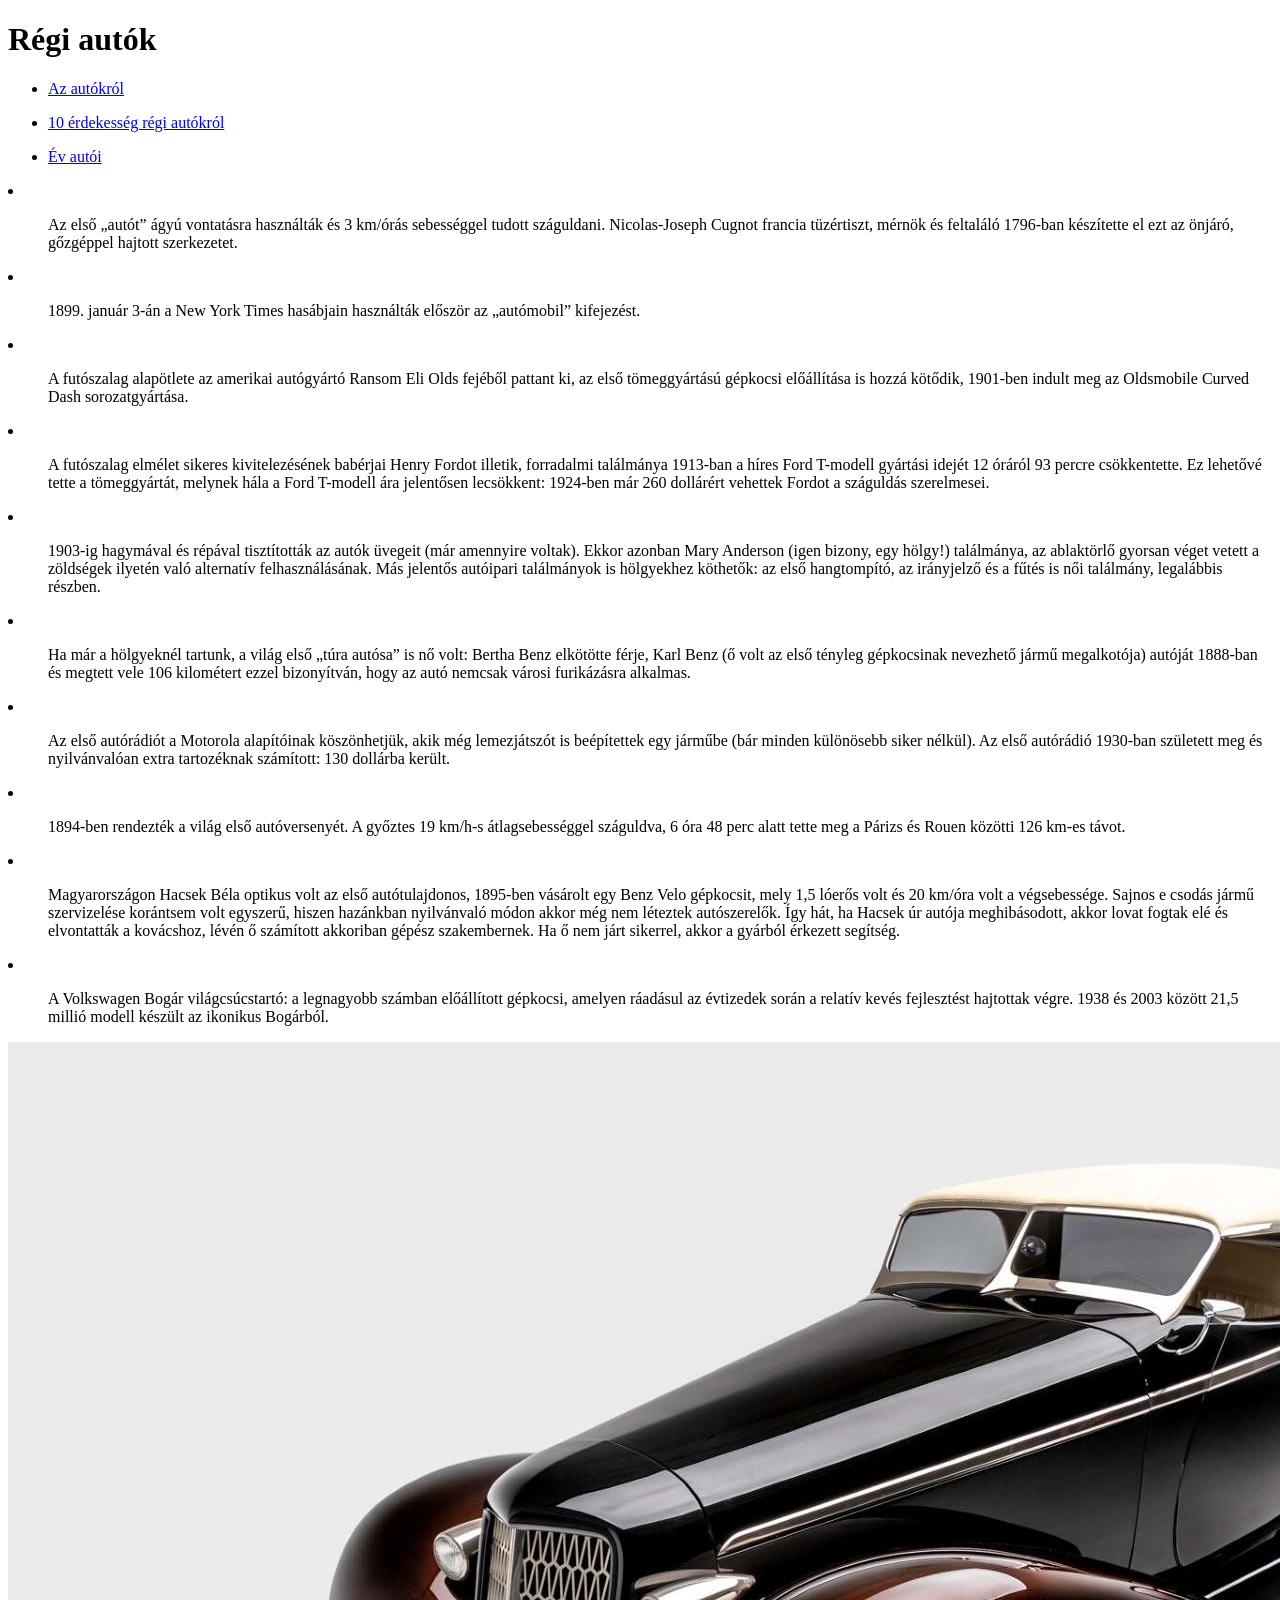
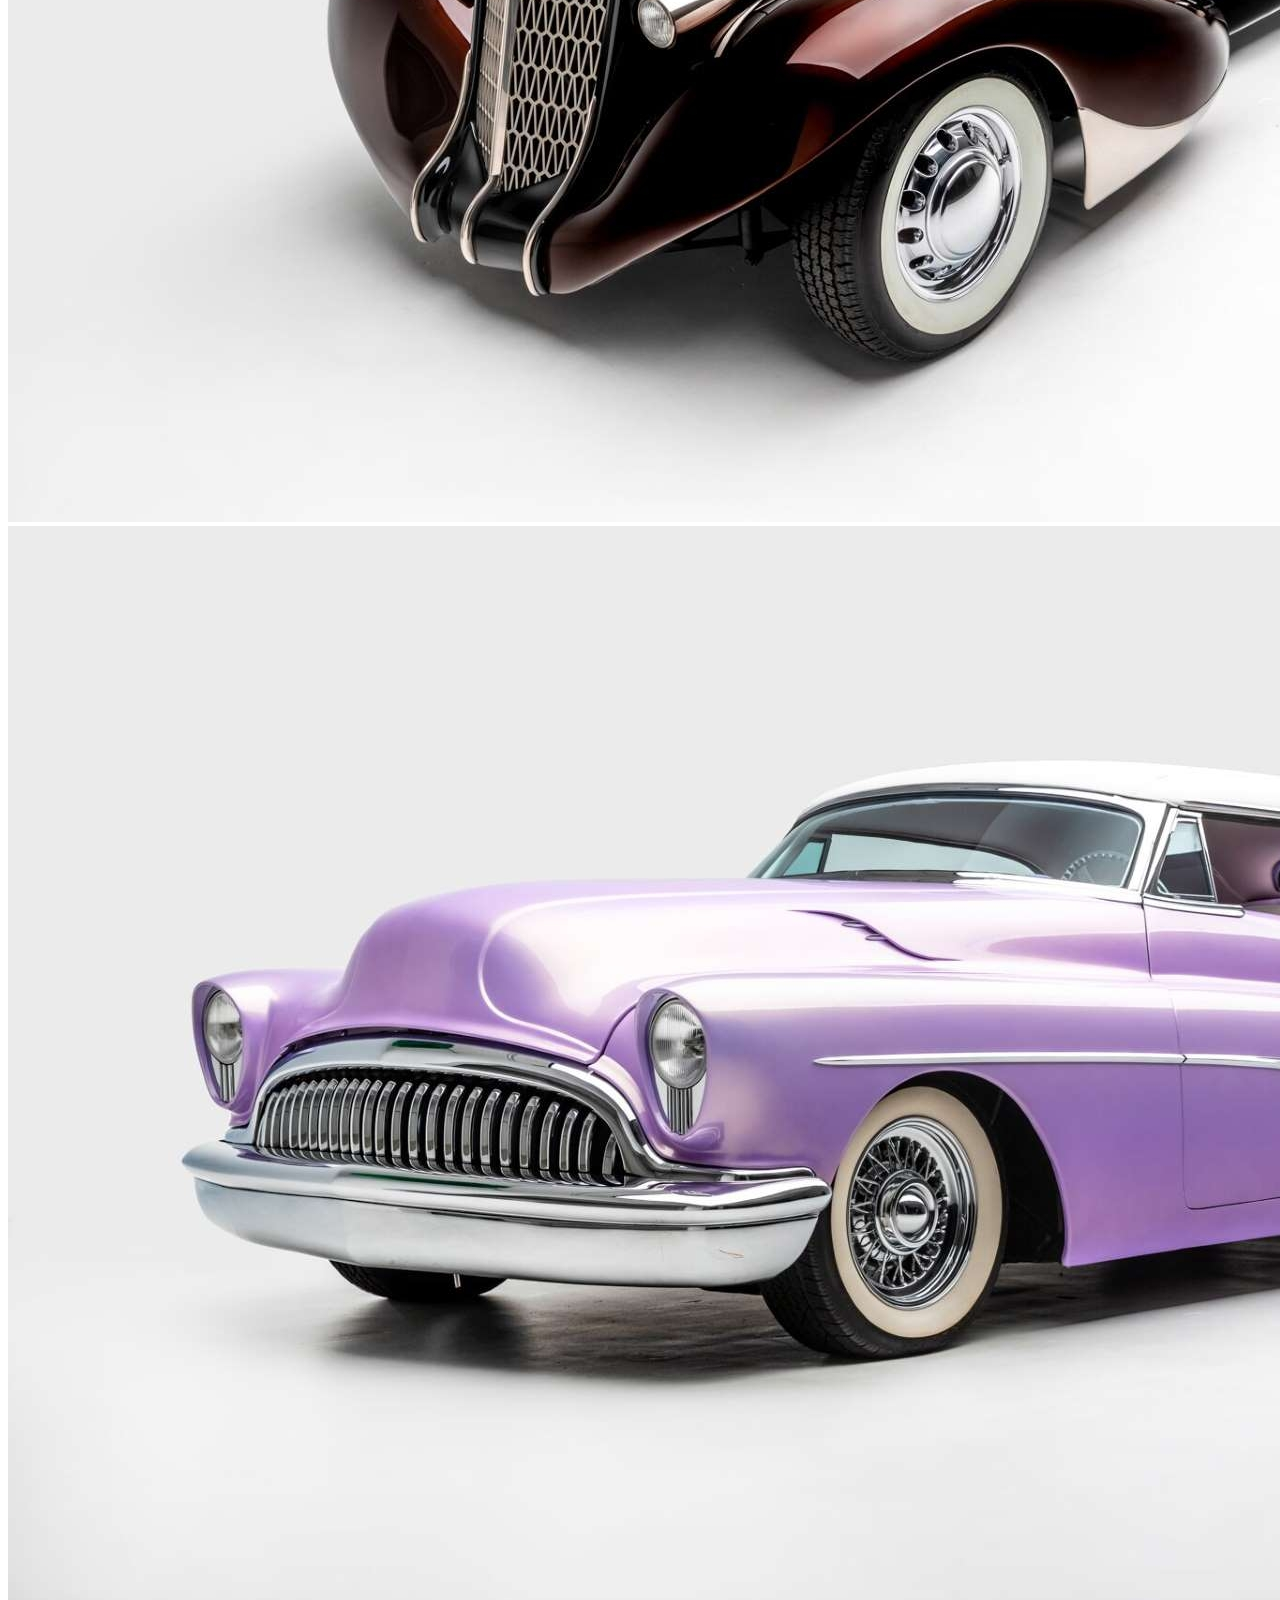
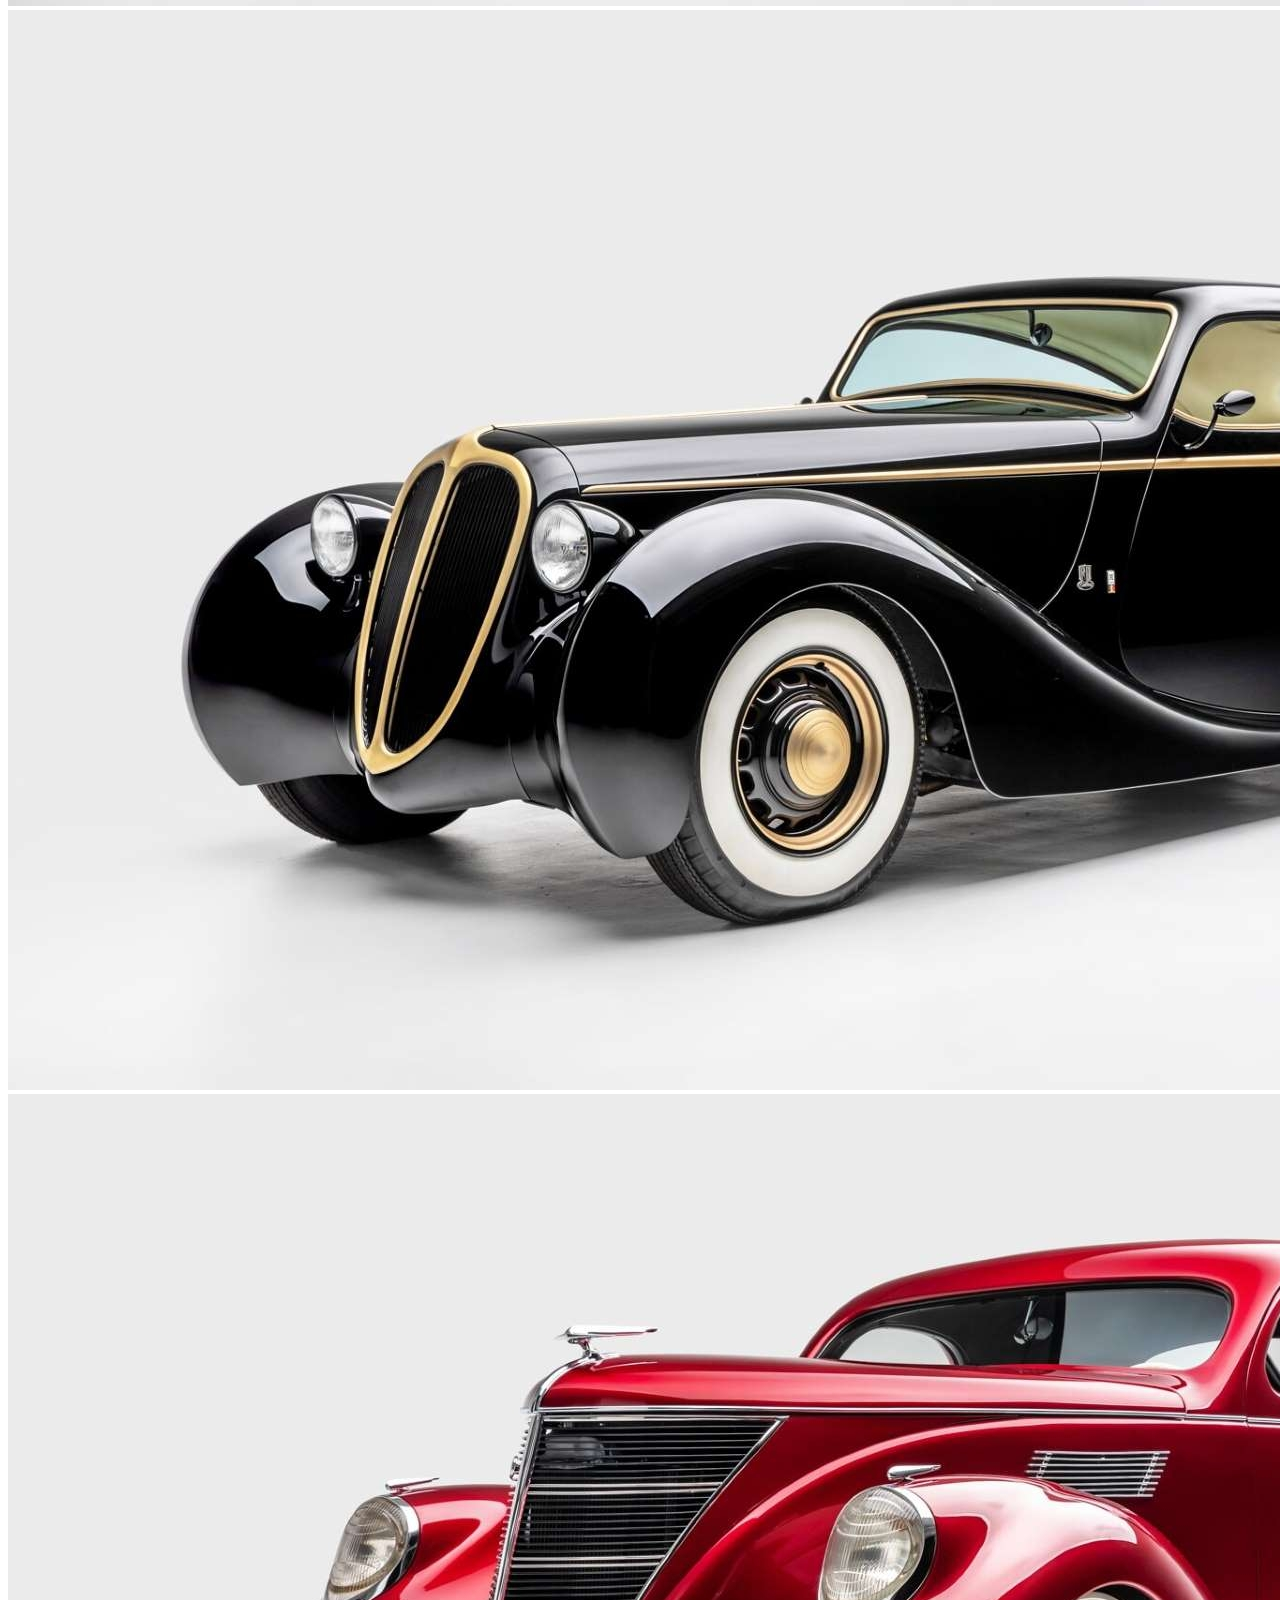
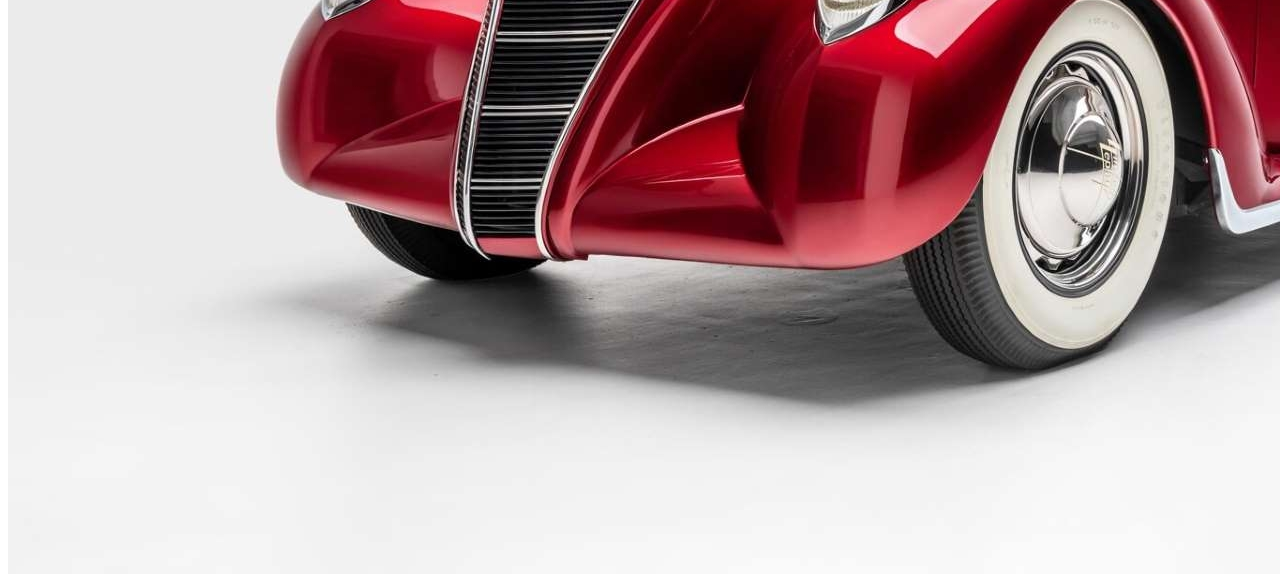
==== erd.html @ 39e960f4 "html kesz" ====
<!DOCTYPE html>
<html lang="en">
  <head>
    <meta charset="UTF-8" />
    <meta name="viewport" content="width=device-width, initial-scale=1.0" />
    <title>Abdali Raul</title>
  </head>
  <body>
    <main>
      <header>
        <h1>Régi autók</h1>
      </header>

      <nav>
        <ul>
          <li><a href="index.html">Az autókról</a></li>
        </ul>
        <ul>
          <li><a href="erd.html">10 érdekesség régi autókról</a></li>
        </ul>
        <ul>
          <li><a href="#">Év autói</a></li>
        </ul>
      </nav>
      <article>
        <li>
          <ul>
            <p>
              Az első „autót” ágyú vontatásra használták és 3 km/órás
              sebességgel tudott száguldani. Nicolas-Joseph Cugnot francia
              tüzértiszt, mérnök és feltaláló 1796-ban készítette el ezt az
              önjáró, gőzgéppel hajtott szerkezetet.
            </p>
          </ul>
        </li>
        <li>
          <ul>
            <p>
              1899. január 3-án a New York Times hasábjain használták először az
              „autómobil” kifejezést.
            </p>
          </ul>
        </li>
        <li>
          <ul>
            <p>
              A futószalag alapötlete az amerikai autógyártó Ransom Eli Olds
              fejéből pattant ki, az első tömeggyártású gépkocsi előállítása is
              hozzá kötődik, 1901-ben indult meg az Oldsmobile Curved Dash
              sorozatgyártása.
            </p>
          </ul>
        </li>
        <li>
          <ul>
            <p>
              A futószalag elmélet sikeres kivitelezésének babérjai Henry Fordot
              illetik, forradalmi találmánya 1913-ban a híres Ford T-modell
              gyártási idejét 12 óráról 93 percre csökkentette. Ez lehetővé
              tette a tömeggyártát, melynek hála a Ford T-modell ára jelentősen
              lecsökkent: 1924-ben már 260 dollárért vehettek Fordot a száguldás
              szerelmesei.
            </p>
          </ul>
        </li>
        <li>
          <ul>
            <p>
              1903-ig hagymával és répával tisztították az autók üvegeit (már
              amennyire voltak). Ekkor azonban Mary Anderson (igen bizony, egy
              hölgy!) találmánya, az ablaktörlő gyorsan véget vetett a zöldségek
              ilyetén való alternatív felhasználásának. Más jelentős autóipari
              találmányok is hölgyekhez köthetők: az első hangtompító, az
              irányjelző és a fűtés is női találmány, legalábbis részben.
            </p>
          </ul>
        </li>
        <li>
          <ul>
            <p>
              Ha már a hölgyeknél tartunk, a világ első „túra autósa” is nő
              volt: Bertha Benz elkötötte férje, Karl Benz (ő volt az első
              tényleg gépkocsinak nevezhető jármű megalkotója) autóját 1888-ban
              és megtett vele 106 kilométert ezzel bizonyítván, hogy az autó
              nemcsak városi furikázásra alkalmas.
            </p>
          </ul>
        </li>
        <li>
          <ul>
            <p>
              Az első autórádiót a Motorola alapítóinak köszönhetjük, akik még
              lemezjátszót is beépítettek egy járműbe (bár minden különösebb
              siker nélkül). Az első autórádió 1930-ban született meg és
              nyilvánvalóan extra tartozéknak számított: 130 dollárba került.
            </p>
          </ul>
        </li>
        <li>
          <ul>
            <p>
              1894-ben rendezték a világ első autóversenyét. A győztes 19 km/h-s
              átlagsebességgel száguldva, 6 óra 48 perc alatt tette meg a Párizs
              és Rouen közötti 126 km-es távot.
            </p>
          </ul>
        </li>
        <li>
          <ul>
            <p>
              Magyarországon Hacsek Béla optikus volt az első autótulajdonos,
              1895-ben vásárolt egy Benz Velo gépkocsit, mely 1,5 lóerős volt és
              20 km/óra volt a végsebessége. Sajnos e csodás jármű szervizelése
              korántsem volt egyszerű, hiszen hazánkban nyilvánvaló módon akkor
              még nem léteztek autószerelők. Így hát, ha Hacsek úr autója
              meghibásodott, akkor lovat fogtak elé és elvontatták a kovácshoz,
              lévén ő számított akkoriban gépész szakembernek. Ha ő nem járt
              sikerrel, akkor a gyárból érkezett segítség.
            </p>
          </ul>
        </li>
        <li>
          <ul>
            <p>
              A Volkswagen Bogár világcsúcstartó: a legnagyobb számban
              előállított gépkocsi, amelyen ráadásul az évtizedek során a
              relatív kevés fejlesztést hajtottak végre. 1938 és 2003 között
              21,5 millió modell készült az ikonikus Bogárból.
            </p>
          </ul>
        </li>
      </article>
      <aside>
        <div class="auto1">
          <img src="autok/1936-auburn-slowburn-2427736380.jpg" alt="" />
        </div>
        <div class="auto2">
          <img
            src="autok/1953-buick-skylark-skyscraper-8564903811.jpg"
            alt=""
          />
        </div>
        <div class="auto3">
          <img src="autok/1948-jaguar-black-pearl-4605095127.jpg" alt="" />
        </div>
        <div class="auto4">
          <img
            src="autok/1937-lincoln-zephyr-voodoo-priest-6043163337.jpg"
            alt=""
          />
        </div>
      </aside>
    </main>
  </body>
</html>
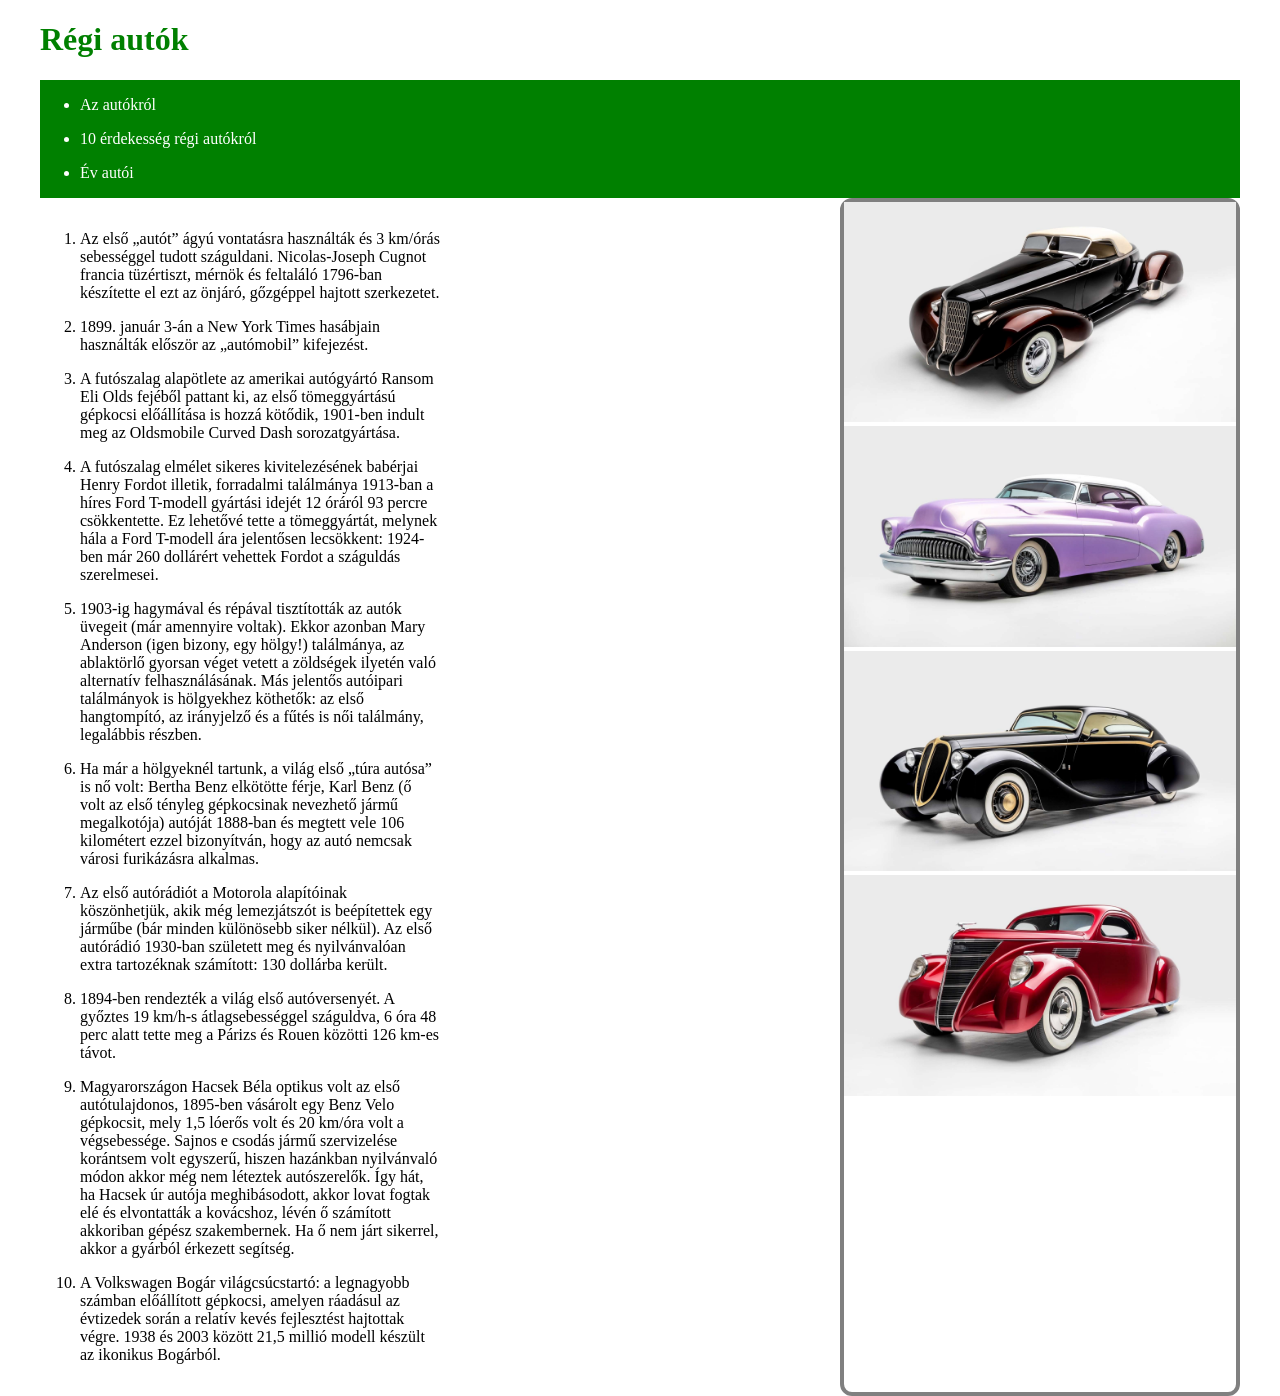
==== commit c3e03f7c: "kesz" ====
--- a/erd.html
+++ b/erd.html
@@ -3,6 +3,8 @@
   <head>
     <meta charset="UTF-8" />
     <meta name="viewport" content="width=device-width, initial-scale=1.0" />
+    <meta name="description" content="" />
+    <link rel="stylesheet" href="syle.css" />
     <title>Abdali Raul</title>
   </head>
   <body>
@@ -23,36 +25,30 @@
         </ul>
       </nav>
       <article>
-        <li>
-          <ul>
+        <ol>
+          <li>
             <p>
               Az első „autót” ágyú vontatásra használták és 3 km/órás
               sebességgel tudott száguldani. Nicolas-Joseph Cugnot francia
               tüzértiszt, mérnök és feltaláló 1796-ban készítette el ezt az
               önjáró, gőzgéppel hajtott szerkezetet.
             </p>
-          </ul>
-        </li>
-        <li>
-          <ul>
+          </li>
+          <li>
             <p>
               1899. január 3-án a New York Times hasábjain használták először az
               „autómobil” kifejezést.
             </p>
-          </ul>
-        </li>
-        <li>
-          <ul>
+          </li>
+          <li>
             <p>
               A futószalag alapötlete az amerikai autógyártó Ransom Eli Olds
               fejéből pattant ki, az első tömeggyártású gépkocsi előállítása is
               hozzá kötődik, 1901-ben indult meg az Oldsmobile Curved Dash
               sorozatgyártása.
             </p>
-          </ul>
-        </li>
-        <li>
-          <ul>
+          </li>
+          <li>
             <p>
               A futószalag elmélet sikeres kivitelezésének babérjai Henry Fordot
               illetik, forradalmi találmánya 1913-ban a híres Ford T-modell
@@ -61,10 +57,8 @@
               lecsökkent: 1924-ben már 260 dollárért vehettek Fordot a száguldás
               szerelmesei.
             </p>
-          </ul>
-        </li>
-        <li>
-          <ul>
+          </li>
+          <li>
             <p>
               1903-ig hagymával és répával tisztították az autók üvegeit (már
               amennyire voltak). Ekkor azonban Mary Anderson (igen bizony, egy
@@ -73,10 +67,8 @@
               találmányok is hölgyekhez köthetők: az első hangtompító, az
               irányjelző és a fűtés is női találmány, legalábbis részben.
             </p>
-          </ul>
-        </li>
-        <li>
-          <ul>
+          </li>
+          <li>
             <p>
               Ha már a hölgyeknél tartunk, a világ első „túra autósa” is nő
               volt: Bertha Benz elkötötte férje, Karl Benz (ő volt az első
@@ -84,29 +76,23 @@
               és megtett vele 106 kilométert ezzel bizonyítván, hogy az autó
               nemcsak városi furikázásra alkalmas.
             </p>
-          </ul>
-        </li>
-        <li>
-          <ul>
+          </li>
+          <li>
             <p>
               Az első autórádiót a Motorola alapítóinak köszönhetjük, akik még
               lemezjátszót is beépítettek egy járműbe (bár minden különösebb
               siker nélkül). Az első autórádió 1930-ban született meg és
               nyilvánvalóan extra tartozéknak számított: 130 dollárba került.
             </p>
-          </ul>
-        </li>
-        <li>
-          <ul>
+          </li>
+          <li>
             <p>
               1894-ben rendezték a világ első autóversenyét. A győztes 19 km/h-s
               átlagsebességgel száguldva, 6 óra 48 perc alatt tette meg a Párizs
               és Rouen közötti 126 km-es távot.
             </p>
-          </ul>
-        </li>
-        <li>
-          <ul>
+          </li>
+          <li>
             <p>
               Magyarországon Hacsek Béla optikus volt az első autótulajdonos,
               1895-ben vásárolt egy Benz Velo gépkocsit, mely 1,5 lóerős volt és
@@ -117,18 +103,16 @@
               lévén ő számított akkoriban gépész szakembernek. Ha ő nem járt
               sikerrel, akkor a gyárból érkezett segítség.
             </p>
-          </ul>
-        </li>
-        <li>
-          <ul>
+          </li>
+          <li>
             <p>
               A Volkswagen Bogár világcsúcstartó: a legnagyobb számban
               előállított gépkocsi, amelyen ráadásul az évtizedek során a
               relatív kevés fejlesztést hajtottak végre. 1938 és 2003 között
               21,5 millió modell készült az ikonikus Bogárból.
             </p>
-          </ul>
-        </li>
+          </li>
+        </ol>
       </article>
       <aside>
         <div class="auto1">
--- a/syle.css
+++ b/syle.css
@@ -0,0 +1,75 @@
+* {
+  box-sizing: border-box;
+}
+main {
+  display: grid;
+  grid-template-columns: 2fr 1fr;
+  grid-template-areas:
+    "h  h"
+    "n  n"
+    "ar as"
+    "f  f";
+}
+body {
+  margin: auto;
+
+  max-width: 1200px;
+}
+img {
+  width: 100%;
+}
+header {
+  grid-area: h;
+  color: green;
+}
+nav {
+  grid-area: n;
+  background-color: green;
+  color: white;
+}
+article {
+  grid-area: ar;
+  display: grid;
+  grid-template-columns: 1fr 1fr;
+}
+aside {
+  grid-area: as;
+  border: 4px solid gray;
+  border-radius: 12px;
+}
+footer {
+  grid-area: f;
+  text-align: center;
+  color: green;
+}
+ul {
+  display: grid;
+  grid-template-columns: auto auto auto;
+  justify-content: left;
+}
+a {
+  color: white;
+  text-decoration: none;
+}
+h2 {
+  color: greenyellow;
+}
+.ember {
+  border: 1px solid gray;
+}
+
+
+@media screen and (max-width: 600px) {
+  main {
+    grid-template-columns: 1fr;
+    grid-template-areas:
+      "h"
+      "n"
+      "ar"
+      "as"
+      "f";
+  }
+  article {
+    grid-template-columns: 2fr;
+  }
+}
